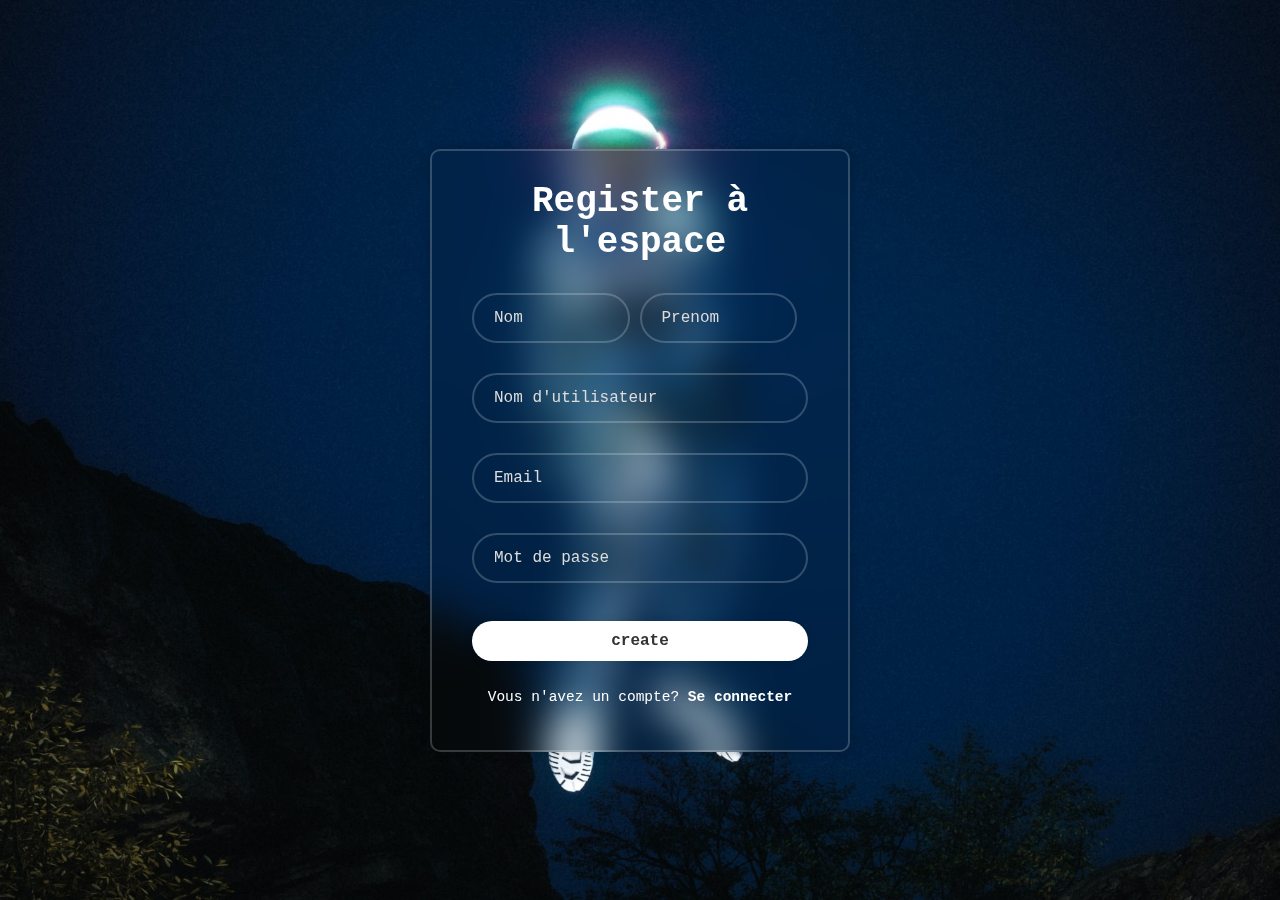
==== register.html @ 6a377c82 "Add files via upload" ====
<!DOCTYPE html>
<html lang="en">
<head>
    <meta charset="UTF-8">
    <meta name="viewport" content="width=device-width, initial-scale=1.0">
    <link rel="stylesheet" href="style.css">
    <link rel="preconnect" href="https://fonts.googleapis.com">
    <link rel="preconnect" href="https://fonts.gstatic.com" crossorigin>
    <link href="https://fonts.googleapis.com/css2?family=Space+Mono:ital,wght@0,400;0,700;1,400;1,700&display=swap" rel="stylesheet">
    <title>l'espace</title>
</head>
<body>
    <div class="wrapper">
        <form action="">
            <h1>Register à l'espace</h1>
            <div class="inp-name">            
                    <input class="inp1" type="text" placeholder="Nom" required maxlength="20"> 
                    <input class="inp1" type="text" placeholder="Prenom" required maxlength="30">      
            </div>
            <div class="inp">
                <input type="text" placeholder="Nom d'utilisateur" required maxlength="50">
            </div>
            <div class="inp">
                <input type="email" placeholder="Email" required maxlength="50">
            </div>
            <div class="inp">
                <input type="password" placeholder="Mot de passe" required>
            </div>       
            <button type="submit" class="btn">create</button>        
            <div class="register-link">
                <p>Vous n'avez un compte? <a href="main.html">Se connecter</a></p>
            </div>
        </form>
    </div>

</body>
</html>
---- style.css ----
@import url('https://fonts.googleapis.com/css2?family=Space+Mono:ital,wght@0,400;0,700;1,400;1,700&display=swap');


*{
    margin: 0;
    padding: 0;
    box-sizing: border-box;
    font-family: 'Courier New', Courier, monospace;
}

body {
    display: flex;
    justify-content: center;
    align-items: center;
    min-height: 100vh;
    background: url(bg.jpg) no-repeat;
    background-size: cover; 
    background-position: center;
}



.wrapper {
    width: 420px;
    background: transparent;
    border: 2px solid rgba(255, 255, 255, .2);
    color: #fff;
    border-radius: 10px;
    padding: 30px 40px;
    backdrop-filter: blur(20px);
    box-shadow: 0 0 10px rgba(0, 0, 0, .2);
}

.wrapper h1 {
    font-size: 36px;
    text-align: center;
    margin-bottom: 30px;
}

.wrapper .inp {
    position: relative;
    width: 100%;
    height: 50%;
    margin: 30px 0;
}

.inp input{
    width: 100%;
    height: 50px;
    background: transparent;
    
    outline: none;
    border: 2px solid rgba(255, 255, 255, .2);
    border-radius: 40px;
    font-size: 16px;
    color: #fff;
    padding: 20px 45px 20px 20px;
}



.inp-name input{ 
    width: 47%;
    height: 50px;
    background: transparent;

    outline: none;
    border: 2px solid rgba(255, 255, 255, .2);
    border-radius: 40px;
    font-size: 16px;
    color: #fff;
    padding: 20px 45px 20px 20px;
    
}

input::placeholder {
    color: #dcdcdc;    
}
/*
.inp input::placeholder{
    color: #fff;

}

.inp-name input::placeholder{
    color: #fff;

}
*/
.wrapper .remember{
    display: flex;
    justify-content: space-between;
    font-size: 14.5px;
    margin: -15px 0 15px;
}

.remember label input{
    accent-color: #fff;
    margin-right: 3px;

}


.wrapper .btn {
    width: 100%;
    height: 40px;
    background: #fff;
    border: none;
    outline: none;
    border-radius: 40px;
    box-shadow: 0 0 10px rgba(0, 0, 0, .1);
    cursor: pointer;
    font-size: 16px;
    color: #333;
    font-weight: 600;
    margin: 8px 0;
}
.wrapper .btn2 {
    width: 100%;
    height: 40px;
    background: black;
    border: none;
    outline: none;
    border-radius: 40px;
    box-shadow: 0 0 10px rgba(255, 255, 255, 0.1);
    cursor: pointer;
    font-size: 16px;
    color: #fff;
    font-weight: 600;
    margin: 8px 0;
}

.wrapper .register-link {
    font-size: 14.5px;
    text-align: center;
    margin: 20px 0 15px;
}

.register-link p a {
    color: #fff;
    text-decoration: none;
    font-weight: 600;
}

.register-link p a:hover {
    text-decoration: underline;
}
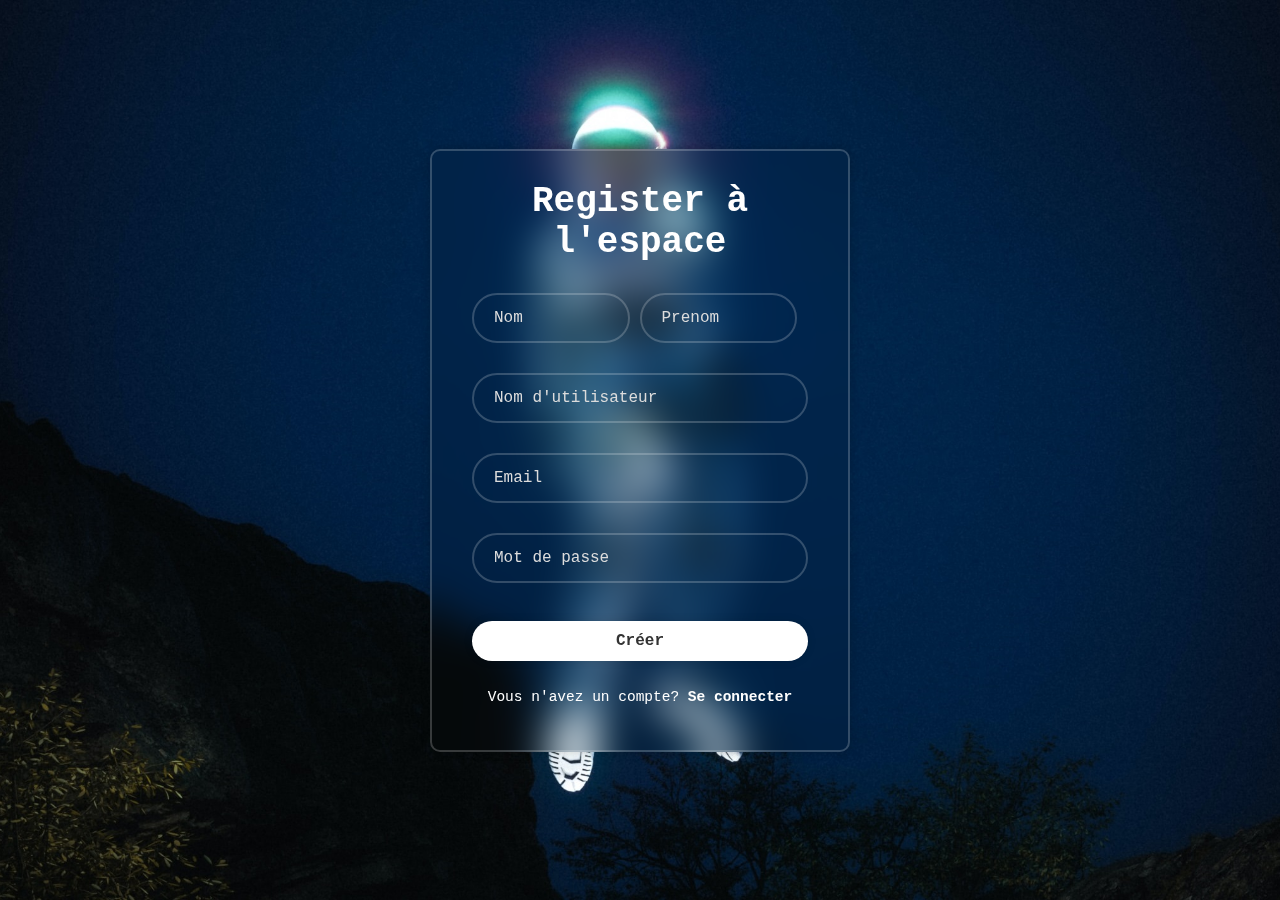
==== commit 8a1235d6: "Update register.html" ====
--- a/register.html
+++ b/register.html
@@ -26,12 +26,12 @@
             <div class="inp">
                 <input type="password" placeholder="Mot de passe" required>
             </div>       
-            <button type="submit" class="btn">create</button>        
+            <button type="submit" class="btn">Créer</button>        
             <div class="register-link">
-                <p>Vous n'avez un compte? <a href="main.html">Se connecter</a></p>
+                <p>Vous n'avez un compte? <a href="index.html">Se connecter</a></p>
             </div>
         </form>
     </div>
 
 </body>
-</html>+</html>
